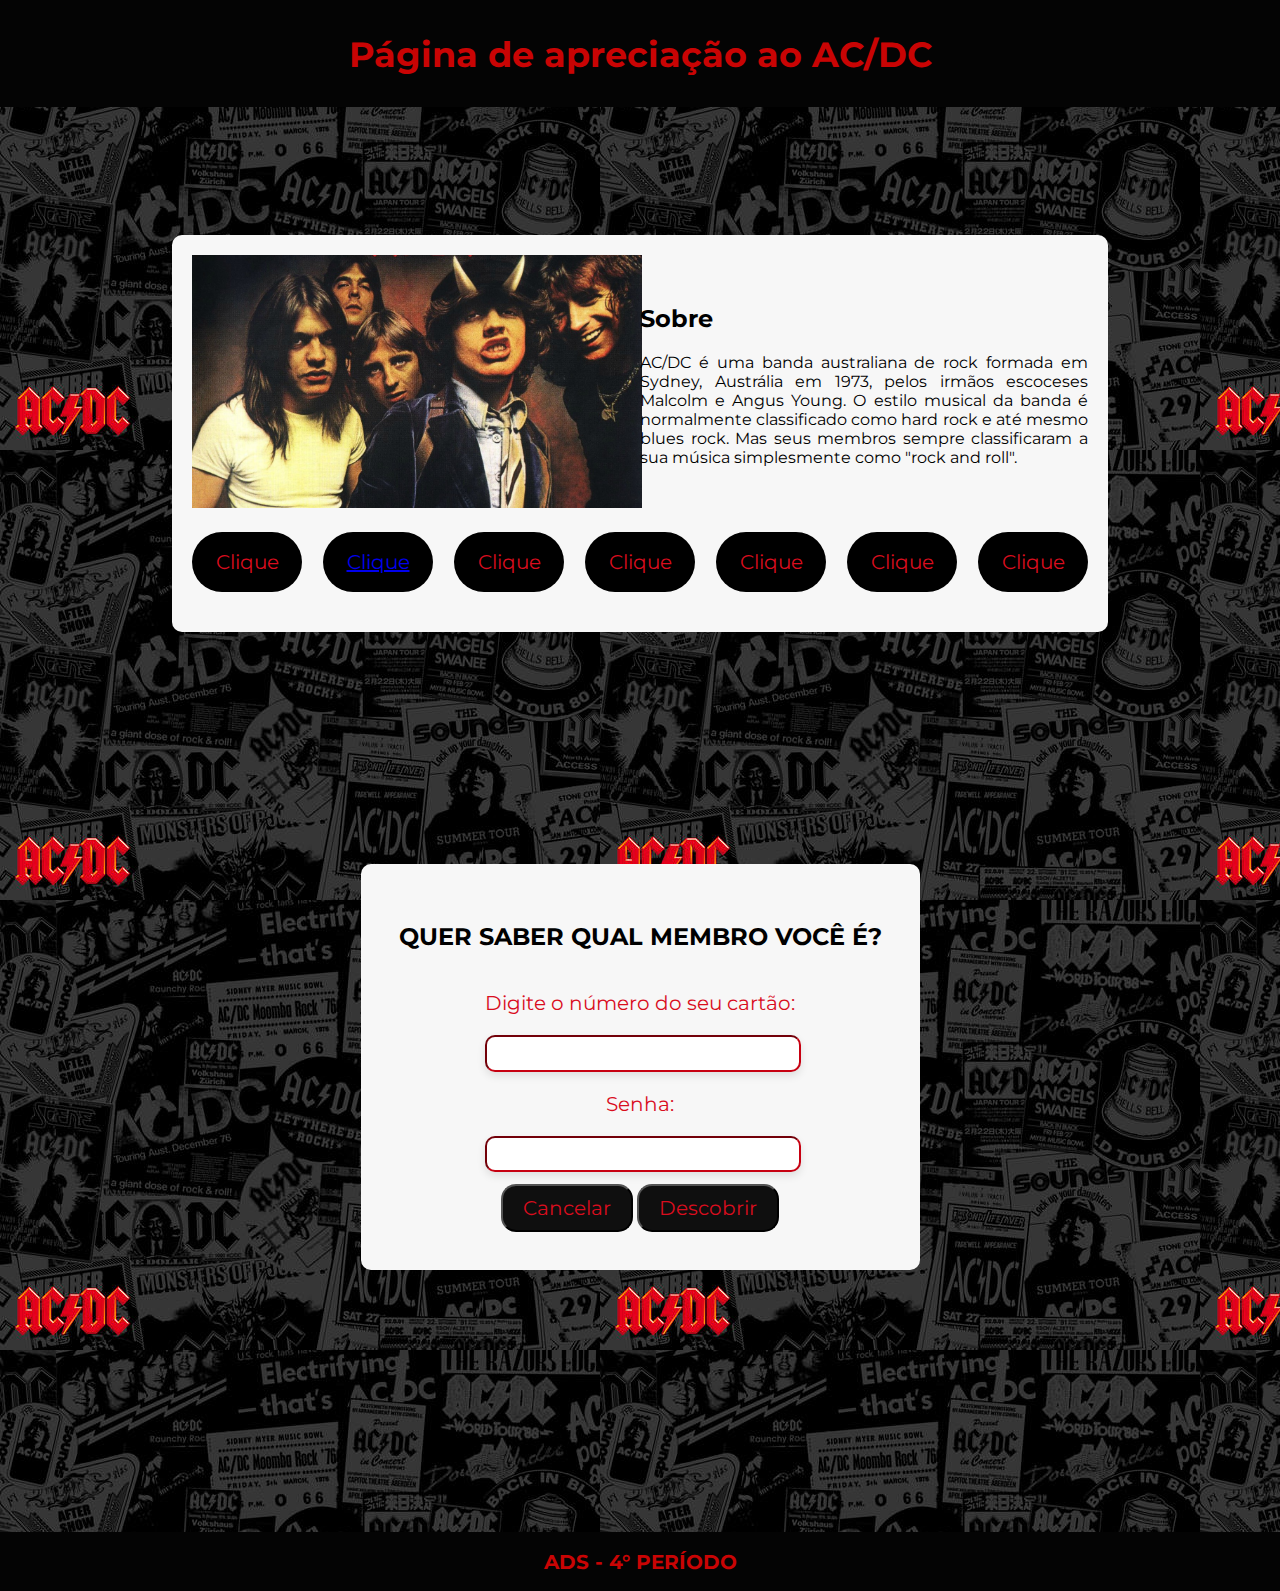
==== Site_PWEB-main/index.html @ a0f80d7b "Add files via upload" ====
<!DOCTYPE html>
<html lang="pt-br">
<head>
    <meta charset="UTF-8">
    <meta name="viewport" content="width=device-width, initial-scale=1.0">
    <link rel="stylesheet" href="style.css">
    <link rel="shortcut icon" href="img/logo-ACDC.png" type="image/x-icon">
    <title>Fansite AC/DC</title>
</head>
<body>
    <header>
        <h1>Página de apreciação ao AC/DC</h1>
    </header>
    <main>
        <div class="principal">
            <div class="conteiner">
                <span class="center">
                    <img src="img/acdc.jpg" alt="AC/DC" width="450px">
                </span>
                <span class="center">
                    <h2>Sobre</h2>
                    <p>AC/DC é uma banda australiana de rock formada em Sydney, Austrália em 1973, pelos irmãos escoceses Malcolm e Angus Young. O estilo musical da banda é normalmente classificado como hard rock e até mesmo blues rock. Mas seus membros sempre classificaram a sua música simplesmente como "rock and roll".</p>
                
                </span>
            </div>
            <div class="conteiner">
                <button id="botaoSome" class="botaoSurpresa">Clique</button>
                <button id="botaoQuiz" class="botaoSurpresa"><a href="site2/genioQuizMenu.html">Clique</a></button>
                <button id="" class="botaoSurpresa">Clique</button>
                <button id="" class="botaoSurpresa">Clique</button>
                <button id="" class="botaoSurpresa">Clique</button>
                <button id="" class="botaoSurpresa">Clique</button>
                <button id="" class="botaoSurpresa">Clique</button>
            </div> 
        </div>
        <section class="secao">
            <div class="membro">
                <h2>QUER SABER QUAL MEMBRO VOCÊ É?</h2>
                <div class="senha">
                    <p>Digite o número do seu cartão: </p>
                    <input type="text" inputmode="numeric" class="texto-m">
                    <p>Senha:</p>
                    <input type="password" class="texto-m">
                </div>
                <div class="botoes">
                    <button class="botao-cancelar">Cancelar</button>
                    <button type="submit" class="botao-pix">Descobrir</button>
                </div>
            </div>
        </section>
    </main>
    <footer>
        <h1 class="final">ADS - 4° PERÍODO</h1>
    </footer>

    <script src="script.js"></script>
</body>
</html>
---- Site_PWEB-main/style.css ----
@import url('https://fonts.googleapis.com/css2?family=Montserrat:ital,wght@0,100..900;1,100..900&display=swap');

:root{
    --cor-um: rgb(201, 4, 4);
    --cor-dois: rgb(255,255,255);
    --cor-tres: rgb(4, 4, 4);
    --cor-quatro: rgb(181,46,43);
    --cor-cinco: rgb(70,67,63);
    --fonte_titulo: "Montserrat", sans-serif;
}
body{
    background-image: url(img/background-acdc.jpg);
    margin: 0;
    padding: 0;
}

h1{
    color: var(--cor-um);
    font-family: var(--fonte_titulo);
    font-size: 35px;
    box-sizing: border-box;
}

h2{
    font-family: var(--fonte_titulo);
}

p{
    font-family: var(--fonte_titulo);
    text-align: justify;
}


header{
    margin-top: 0px;
    padding: 7px 0;
    text-align: center;
    padding-top: 10px;
    background-color: var(--cor-tres);
}

footer{
    margin-top: 0px;
    padding: 4px 0;
    text-align: center;
    background-color: var(--cor-tres);
    font-size: 10px;

}


.principal{
    width: 70%;
    margin: 0px auto;
    background-color: #f7f7f7;
    padding: 20px;
    border-radius: 10px;
    margin-top: 10%;
}

.conteiner{
    display: flex;
    align-items: center;
    justify-content: space-between;
    padding-bottom: 20px;
}

.center{
    flex: 0 1 auto;
    width: 50%;
    
}

.botaoSurpresa{
    background-color: black;
    border: none;
    color: #D90D1E;
    font-size: 20px;
    font-family: var(--fonte_titulo);
    padding: 30px;
    cursor: pointer;
    border-radius: 40px;
    width: 110px;
    height: 50px;
    display: flex;
    align-items: center;
    transition: background-color 0.3s;
    justify-content: center;
}

.botaoSurpresa:hover {
    background-color: var(--cor-um);
    color: var(--cor-tres);
    transform: scale(0.9);
    transition: ease-out 0.2s;
}

.membro{
    display: flex;
    align-items: center;
    justify-content: center;
    text-align: center;
    flex-direction: column;
    background-color: #f7f7f7;
    margin-top: -30px;
    padding: 30px;
    border: 8px solid transparent; 
    border-radius: 10px;
}

.senha{
    flex-direction: row;
    border-radius: 10px;
    padding-bottom: 10px;
    justify-items: center;
    color: #D90D1E;
    font-size: 20px;
    font-family: var(--fonte_titulo);
}

.botao-pix{
    color: #D90D1E;
    font-size: 20px;
    font-family: var(--fonte_titulo);
    background-color: #0f0f0f;
    border-radius: 15px;
    padding: 10px;
    box-shadow: #D90D1E;
    padding: 10px 20px;
    transition: background-color 0.3s, box-shadow 0.3s;
}

.botao-pix:hover{
    transform: scale(0.9);
    transition: ease-out 0.2s;
}

.botao-cancelar{
    color: #D90D1E;
    font-size: 20px;
    font-family: var(--fonte_titulo);
    background-color: #0f0f0f;
    border-radius: 15px;
    padding: 10px;
    box-shadow: #D90D1E;
    padding: 10px 20px;
    transition: background-color 0.3s, box-shadow 0.3s;
}

.botao-cancelar:hover{
    opacity: 0;
    transition: opacity 0.5s ease;
}

.botoes{
    padding-top: 2px;
}
.secao{
    display: flex;
    justify-content: center;
    align-items: center;
    height: 100vh;
}

.texto-m{
    border-radius: 10px;
    padding: 2%;
    border-color: #c70011;
    box-shadow: 0px 4px 8px rgba(0, 0, 0, 0.1); 
    width: 300px; 
    height: 20px; 
    font-size: 16px;
    font-family: var(--fonte_titulo);
}

.final{
    font-size: 20px;
}
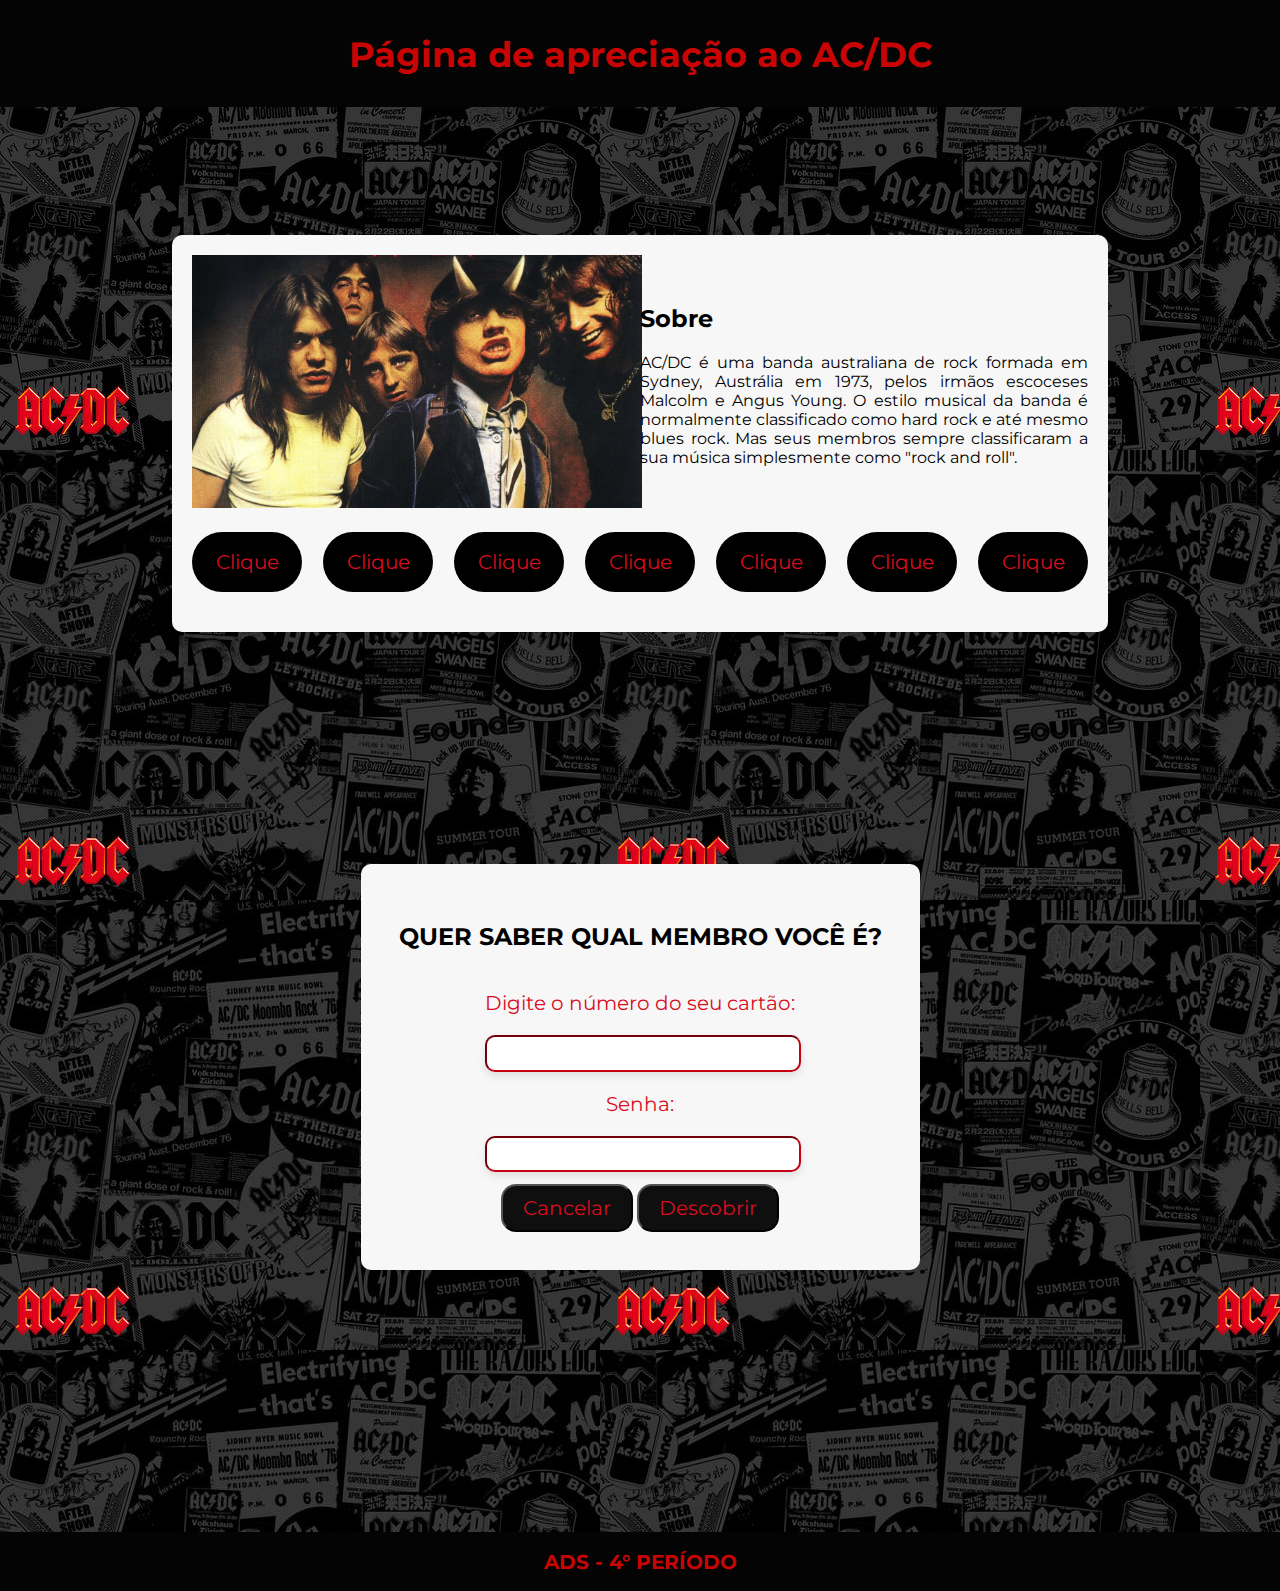
==== commit d6991072: "Add files via upload" ====
--- a/Site_PWEB-main/index.html
+++ b/Site_PWEB-main/index.html
@@ -25,7 +25,7 @@
             </div>
             <div class="conteiner">
                 <button id="botaoSome" class="botaoSurpresa">Clique</button>
-                <button id="botaoQuiz" class="botaoSurpresa"><a href="site2/genioQuizMenu.html">Clique</a></button>
+                <button id="botaoQuiz" class="botaoSurpresa">Clique</button>
                 <button id="" class="botaoSurpresa">Clique</button>
                 <button id="" class="botaoSurpresa">Clique</button>
                 <button id="" class="botaoSurpresa">Clique</button>
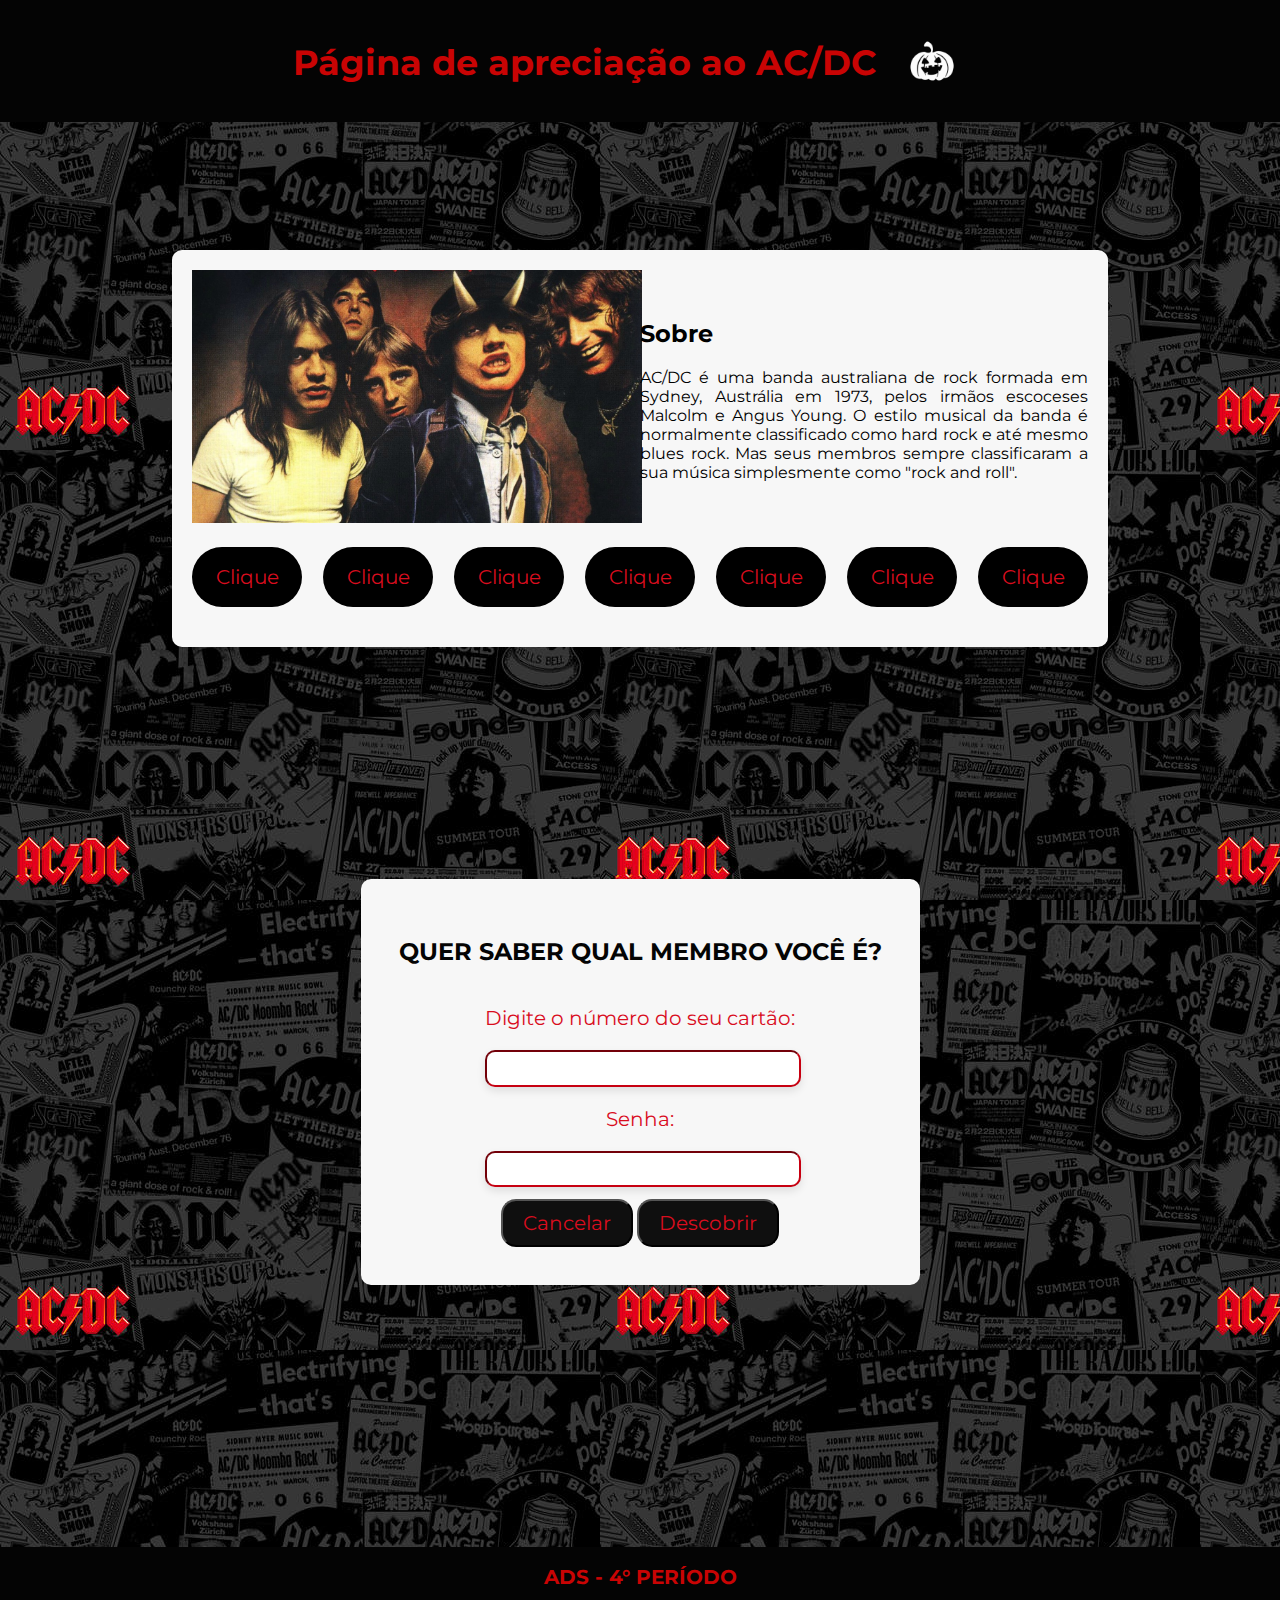
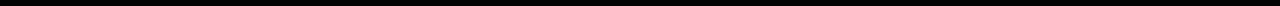
==== commit aa113f6f: "Add files via upload" ====
--- a/Site_PWEB-main/index.html
+++ b/Site_PWEB-main/index.html
@@ -4,12 +4,18 @@
     <meta charset="UTF-8">
     <meta name="viewport" content="width=device-width, initial-scale=1.0">
     <link rel="stylesheet" href="style.css">
-    <link rel="shortcut icon" href="img/logo-ACDC.png" type="image/x-icon">
+    <link rel="shortcut icon" href="img/logo-ACDC.png" type="image/x-icon" id="light-icon">
     <title>Fansite AC/DC</title>
 </head>
 <body>
     <header>
         <h1>Página de apreciação ao AC/DC</h1>
+        <button id="modohw" class="botao-mode">
+            <img src="img/Abobora_1.png" class="image-header">
+        </button>
+        <audio onclick="" id="audio_ha">
+            <source src="/Site_PWEB-main/sound/youtube_cKdxuyOTBCA_audio.mp3" type="audio/mp3">
+        </audio>
     </header>
     <main>
         <div class="principal">
@@ -26,8 +32,9 @@
             <div class="conteiner">
                 <button id="botaoSome" class="botaoSurpresa">Clique</button>
                 <button id="botaoQuiz" class="botaoSurpresa">Clique</button>
-                <button id="" class="botaoSurpresa">Clique</button>
-                <button id="" class="botaoSurpresa">Clique</button>
+                <audio id="audio" src="sound/AC_DC - Highway to Hell [Audio].mp3"></audio>
+                <button id="tocarMusica" class="botaoSurpresa">Clique</button>
+                <button id="jumpscare" class="botaoSurpresa">Clique</button>
                 <button id="" class="botaoSurpresa">Clique</button>
                 <button id="" class="botaoSurpresa">Clique</button>
                 <button id="" class="botaoSurpresa">Clique</button>
@@ -35,11 +42,11 @@
         </div>
         <section class="secao">
             <div class="membro">
-                <h2>QUER SABER QUAL MEMBRO VOCÊ É?</h2>
+                <h2 class="h2_m">QUER SABER QUAL MEMBRO VOCÊ É?</h2>
                 <div class="senha">
-                    <p>Digite o número do seu cartão: </p>
+                    <p class="pp">Digite o número do seu cartão: </p>
                     <input type="text" inputmode="numeric" class="texto-m">
-                    <p>Senha:</p>
+                    <p class="pp">Senha:</p>
                     <input type="password" class="texto-m">
                 </div>
                 <div class="botoes">
--- a/Site_PWEB-main/style.css
+++ b/Site_PWEB-main/style.css
@@ -37,6 +37,10 @@
     text-align: center;
     padding-top: 10px;
     background-color: var(--cor-tres);
+    display: flex;
+    flex-direction: row;
+    align-items: center;
+    justify-content: center;
 }
 
 footer{
@@ -162,6 +166,10 @@
     height: 100vh;
 }
 
+.h2_m{
+    color: var(--cor-tres);
+}
+
 .texto-m{
     border-radius: 10px;
     padding: 2%;
@@ -175,4 +183,97 @@
 
 .final{
     font-size: 20px;
+}
+
+.botao-mode{
+    background-color: transparent;
+    border: none;
+}
+
+.image-header{
+    width: 100px;
+}
+
+.image-header:hover{
+    content: url('img/Abobora_!.png');
+}
+
+body.dark-mode{
+    background-image: url(img/background-acdc-ha.png);
+    margin: 0;
+    padding: 0;
+}
+
+body.dark-mode h1{
+    color: #F75F1C;
+    
+}
+
+body.dark-mode .principal{
+    background: linear-gradient(rgba(0, 0, 0, 0.5), rgba(0, 0, 0, 0.5));    
+}
+
+body.dark-mode h2{
+    color: #85E21F;
+}
+
+body.dark-mode p{
+    color: #881EE4;
+}
+
+header.dark-mode, footer.dark-mode {
+    background-color: var(--cor-tres);
+   color:#FF9A00 ;
+}
+
+header.dark-mode{
+    background-image: url(img/gifss.gif);
+    background-size: 125px;
+}
+
+.center.dark-mode{
+    color: #FF9A00;
+}
+
+.principal.dark-mode {
+    background-color: var(--cor-dois);
+    color: #FF9A00;
+}
+
+body.dark-mode .botaoSurpresa{
+    background-color: #ee5311;
+    color: #0f0f0f;
+    border: none;
+}
+
+body.dark-mode .botao-pix{
+    background-color: #881EE4;
+    color: var(--cor-dois);
+    border: none;
+}
+
+body.dark-mode .botao-cancelar{
+    background-color: #881EE4;
+    color: var(--cor-dois);
+    border: none;
+}
+
+body.dark-mode .membro{
+    background: linear-gradient(rgba(0, 0, 0, 0.5), rgba(0, 0, 0, 0.5));    
+    background-size: 110%;
+    background-repeat: no-repeat;
+    background-position: center;
+}
+
+.icon.dark-mode{
+    background-image: url(img/logo-ha.png);
+}
+
+body.dark-mode .pp{
+    color: var(--cor-dois);
+}
+
+body.dark-mode .texto-m{
+    background: linear-gradient(rgba(0, 0, 0, 0.5), rgba(0, 0, 0, 0.5));
+    border-color: var(--cor-dois);
 }